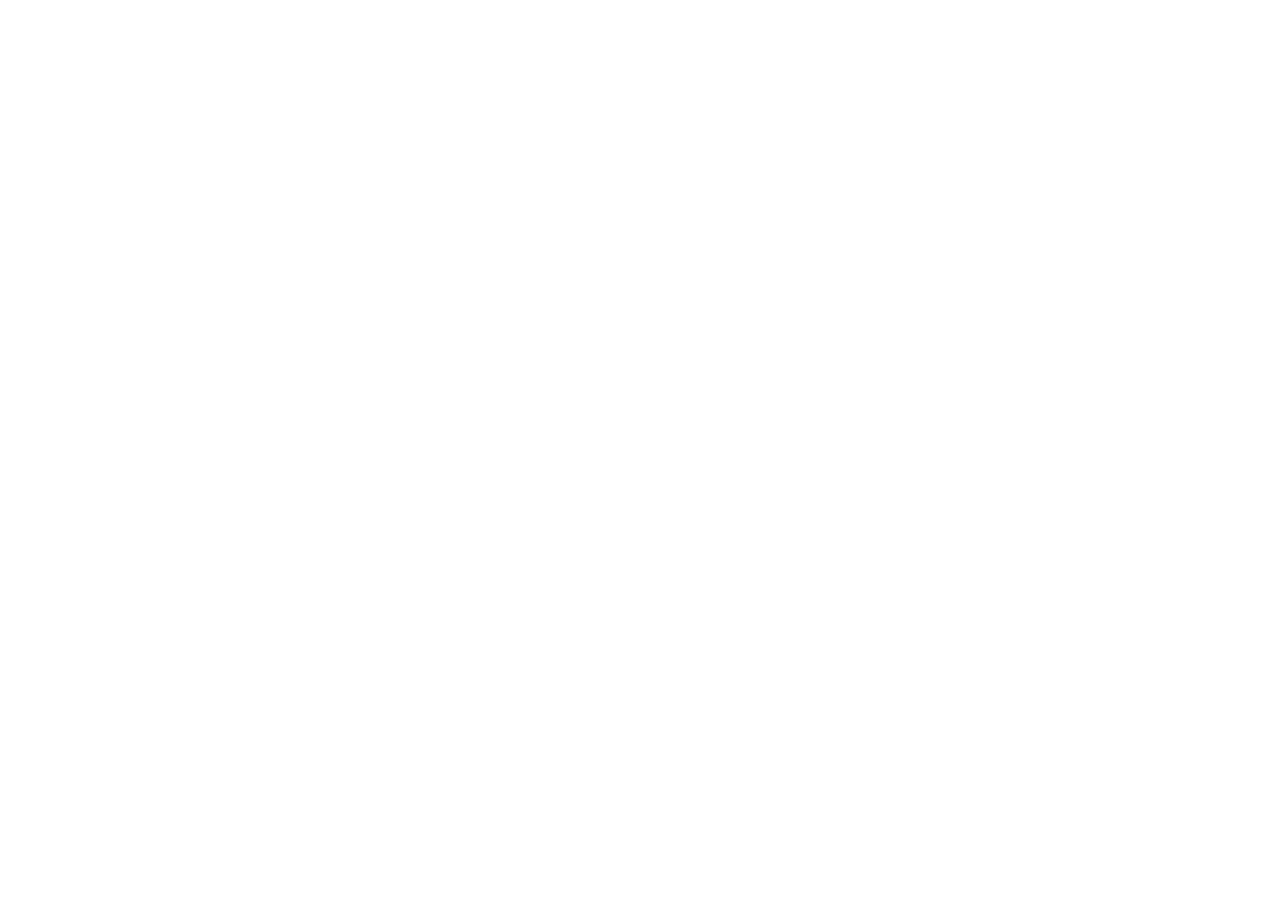
==== pages/signup_page.html @ c993c087 "so far so good" ====
<!DOCTYPE html>
<html lang="en">
<head>
    <meta charset="UTF-8">
    <meta http-equiv="X-UA-Compatible" content="IE=edge">
    <meta name="viewport" content="width=device-width, initial-scale=1.0">
    <title>Signup Page</title>
    <link rel="stylesheet" href="/styles/signup_page.css">
</head>
<body>

</body>
</html>
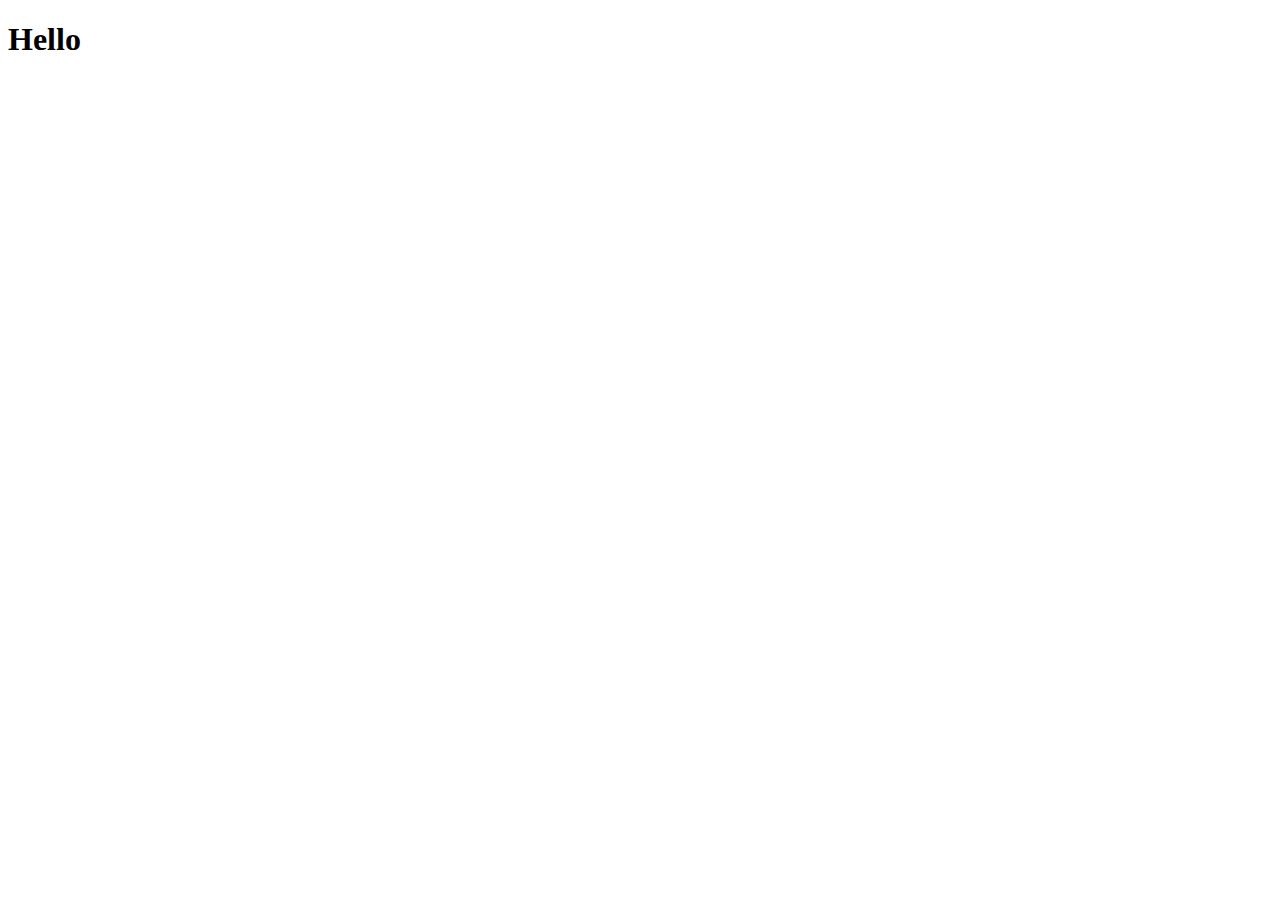
==== commit d09db63e: "gtg" ====
--- a/pages/signup_page.html
+++ b/pages/signup_page.html
@@ -8,6 +8,6 @@
     <link rel="stylesheet" href="/styles/signup_page.css">
 </head>
 <body>
-
+<h1>Hello</h1>
 </body>
 </html>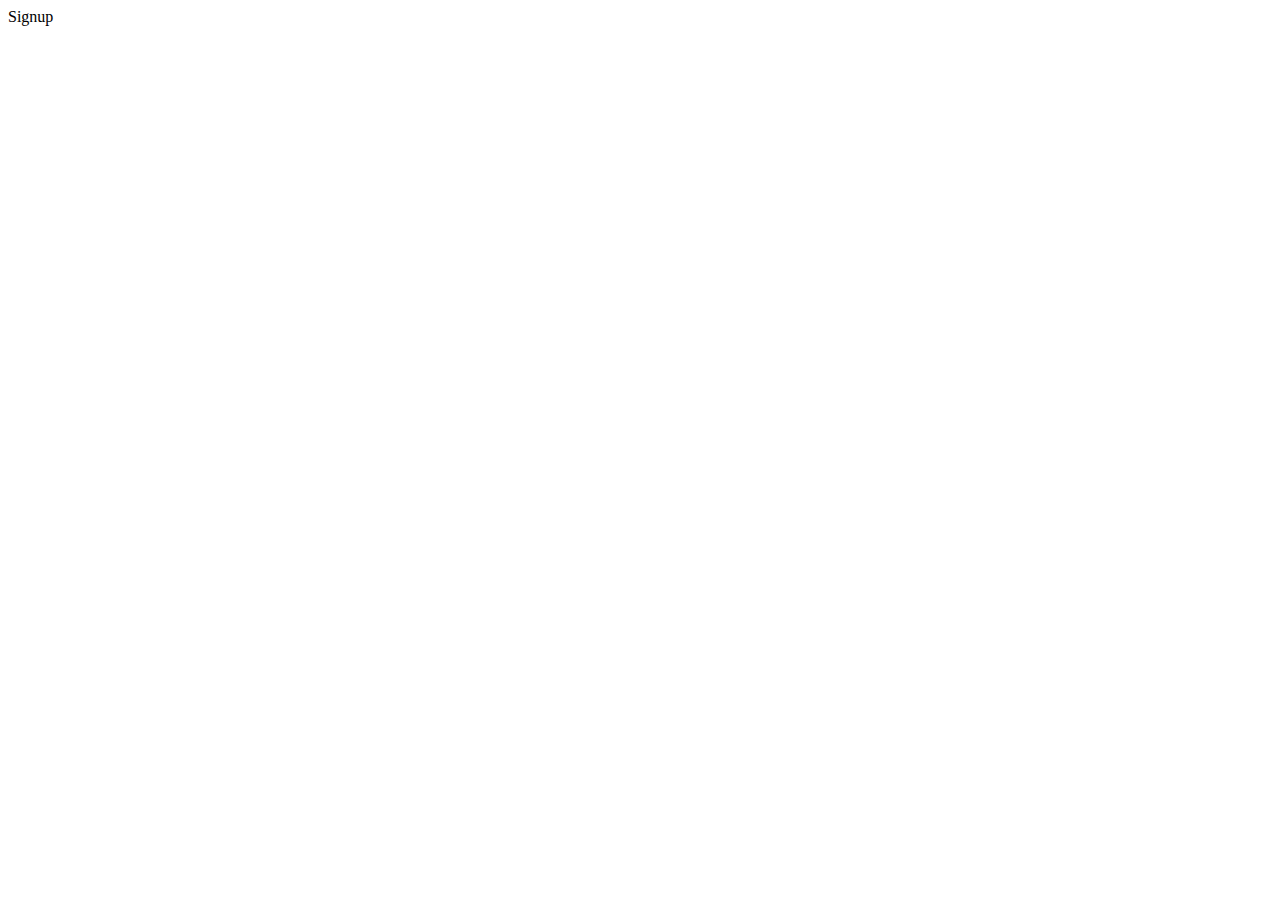
==== commit a8717401: "remaking the signup page" ====
--- a/pages/signup_page.html
+++ b/pages/signup_page.html
@@ -1,5 +1,6 @@
 <!DOCTYPE html>
 <html lang="en">
+
 <head>
     <meta charset="UTF-8">
     <meta http-equiv="X-UA-Compatible" content="IE=edge">
@@ -7,7 +8,15 @@
     <title>Signup Page</title>
     <link rel="stylesheet" href="/styles/signup_page.css">
 </head>
+
 <body>
-<h1>Hello</h1>
+    <div class="container">
+        <div class="title">Signup</div>
+        <form action="#">
+            <div class></divclass>
+        </form>
+
+    </div>
 </body>
+
 </html>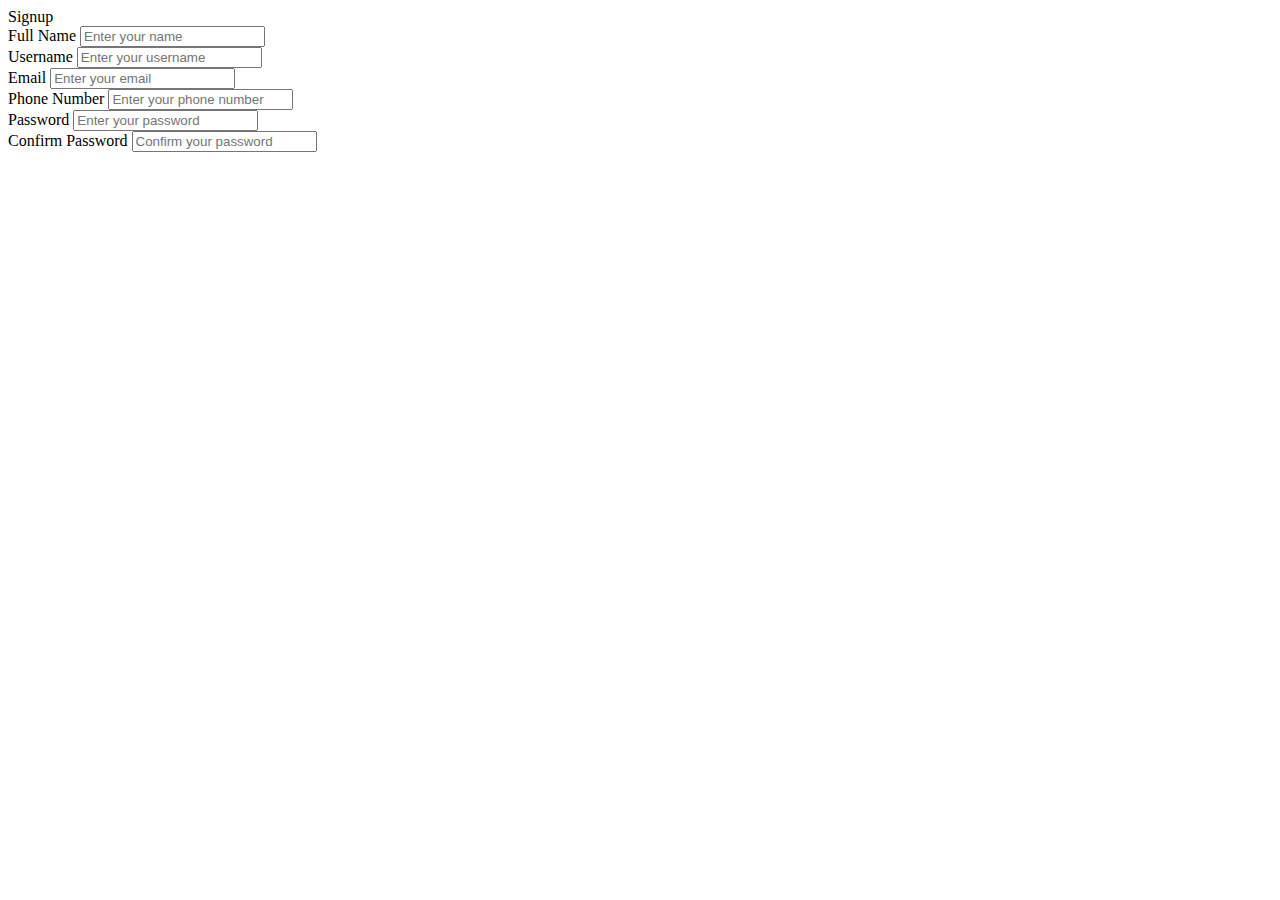
==== commit c2d0c7f7: "remake" ====
--- a/pages/signup_page.html
+++ b/pages/signup_page.html
@@ -13,9 +13,33 @@
     <div class="container">
         <div class="title">Signup</div>
         <form action="#">
-            <div class></divclass>
+            <div class="user-details">
+                <div class="input-box">
+                    <span class="details">Full Name</span>
+                    <input type="text" placeholder="Enter your name" required>
+                </div>
+                <div class="input-box">
+                    <span class="details">Username</span>
+                    <input type="text" placeholder="Enter your username" required>
+                </div>
+                <div class="input-box">
+                    <span class="details">Email</span>
+                    <input type="text" placeholder="Enter your email" required>
+                </div>
+                <div class="input-box">
+                    <span class="details">Phone Number</span>
+                    <input type="text" placeholder="Enter your phone number" required>
+                </div>
+                <div class="input-box">
+                    <span class="details">Password</span>
+                    <input type="text" placeholder="Enter your password" required>
+                </div>
+                <div class="input-box">
+                    <span class="details">Confirm Password</span>
+                    <input type="text" placeholder="Confirm your password" required>
+                </div>
+            </div>
         </form>
-
     </div>
 </body>
 
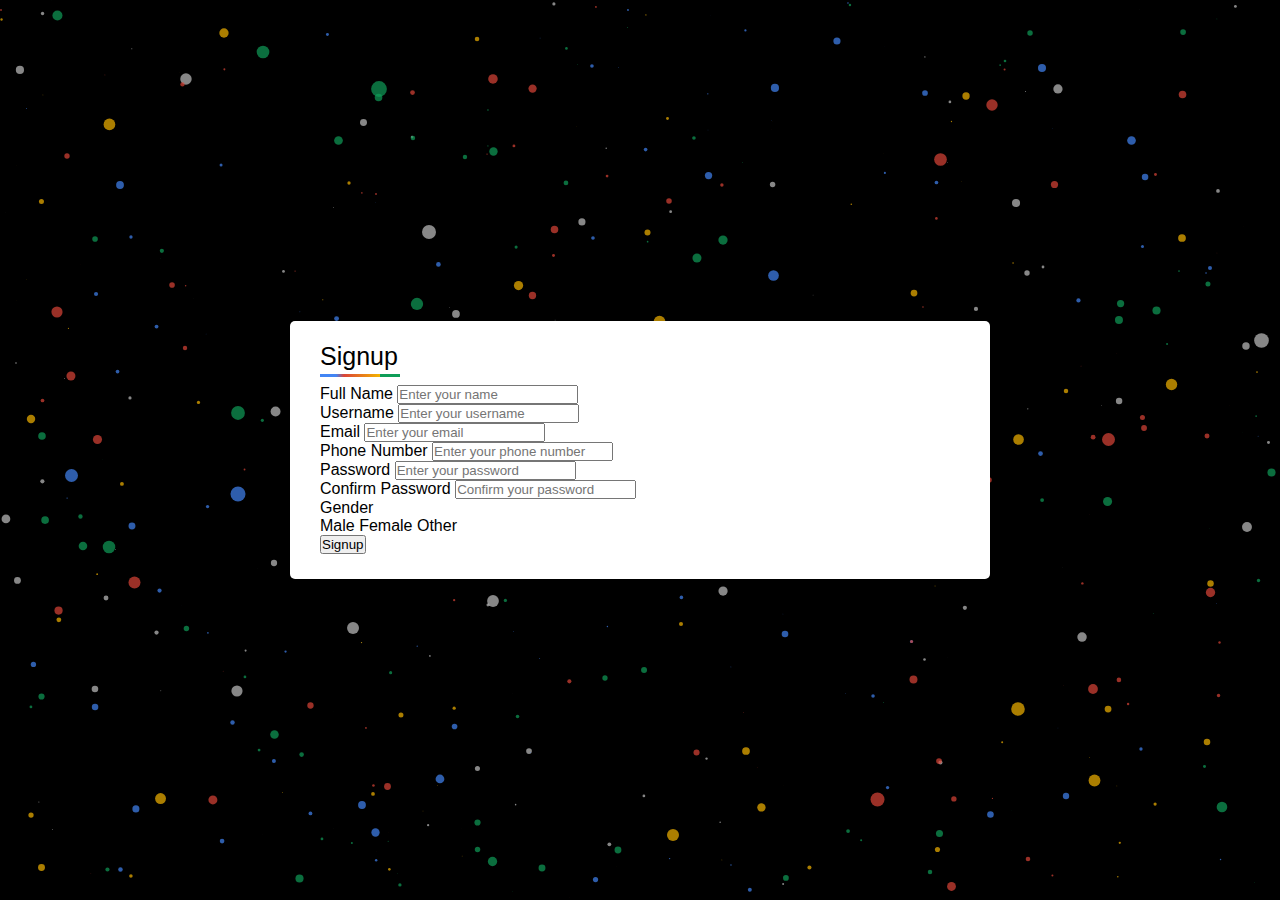
==== commit 85a44df8: "adding styles" ====
--- a/pages/signup_page.html
+++ b/pages/signup_page.html
@@ -39,8 +39,29 @@
                     <input type="text" placeholder="Confirm your password" required>
                 </div>
             </div>
+            <div class="gender-details">
+                <span class="gender-title">Gender</span>
+                <div class="category">
+                    <label for="">
+                        <span class="dot one"></span>
+                        <span class="gender">Male</span>
+                    </label>
+                    <label for="">
+                        <span class="dot one"></span>
+                        <span class="gender">Female</span>
+                    </label>
+                    <label for="">
+                        <span class="dot one"></span>
+                        <span class="gender">Other</span>
+                    </label>
+                </div>
+            </div>
+            <div class="button">
+                <input type="submit" value="Signup">
+            </div>
         </form>
     </div>
+    <script src="/script/script.js"></script>
 </body>
 
 </html>--- a/styles/signup_page.css
+++ b/styles/signup_page.css
@@ -0,0 +1,50 @@
+* {
+    margin: 0;
+    padding: 0;
+    box-sizing: border-box;
+    font-family:  -apple-system, BlinkMacSystemFont, 'Segoe UI', Roboto, Oxygen, Ubuntu, Cantarell, 'Open Sans', 'Helvetica Neue', sans-serif;
+}
+
+body {
+    display: flex;
+    height: 100vh;
+    justify-content: center;
+    align-items: center;
+    background: black;
+    color:black;
+    overflow: hidden;
+    padding: 10px;
+}
+
+.ball {
+    position: absolute;
+    border-radius: 100%;
+    opacity: 0.7;
+    z-index: -1;
+}
+
+.container {
+    max-width: 700px;
+    width: 100%;
+    background: white;
+    padding: 25px 30px;
+    border-radius: 5px;
+}
+
+.container .title {
+    font-size: 25px;
+    font-weight: 500;
+    position: relative;
+    bottom: 4px;
+    padding-bottom: 10px;
+}
+
+.container .title::before {
+    content: '';
+    position: absolute;
+    left: 0;
+    bottom: 4px;
+    height: 3px;
+    width: 80px;
+    background: linear-gradient(to right, #4285F4 20%, #DB4437 30%, #F4B400 75%, #0F9D58 20%);
+}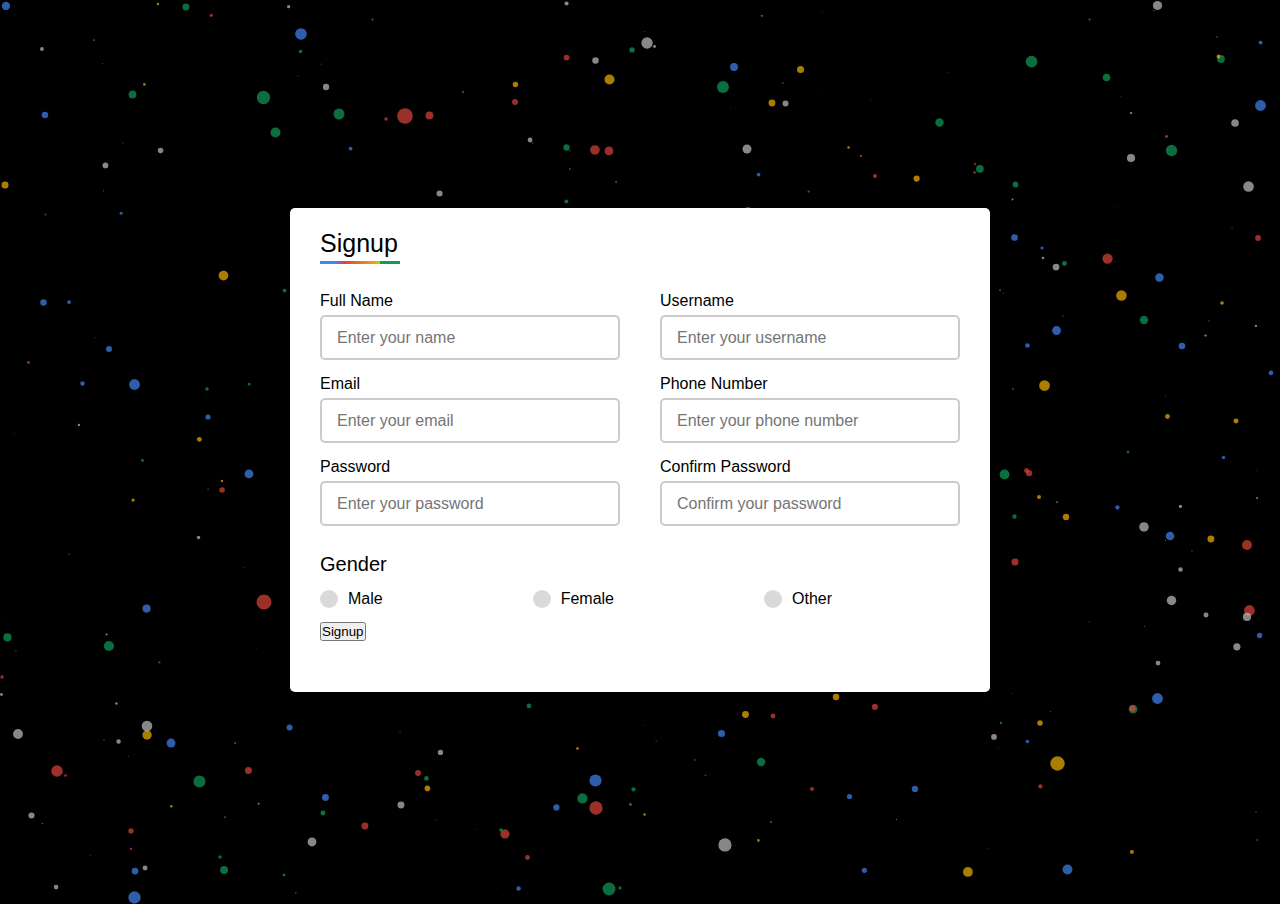
==== commit 61f7c16d: "stying" ====
--- a/pages/signup_page.html
+++ b/pages/signup_page.html
@@ -40,18 +40,21 @@
                 </div>
             </div>
             <div class="gender-details">
+                <input type="radio" name="gender" id="dot-1">
+                <input type="radio" name="gender" id="dot-2">
+                <input type="radio" name="gender" id="dot-3">
                 <span class="gender-title">Gender</span>
                 <div class="category">
-                    <label for="">
+                    <label for="dot-1">
                         <span class="dot one"></span>
                         <span class="gender">Male</span>
                     </label>
-                    <label for="">
-                        <span class="dot one"></span>
+                    <label for="dot-2">
+                        <span class="dot two"></span>
                         <span class="gender">Female</span>
                     </label>
-                    <label for="">
-                        <span class="dot one"></span>
+                    <label for="dot-3">
+                        <span class="dot three"></span>
                         <span class="gender">Other</span>
                     </label>
                 </div>
--- a/styles/signup_page.css
+++ b/styles/signup_page.css
@@ -47,4 +47,83 @@
     height: 3px;
     width: 80px;
     background: linear-gradient(to right, #4285F4 20%, #DB4437 30%, #F4B400 75%, #0F9D58 20%);
-}+}
+
+.container form .user-details {
+    display: flex;
+    flex-wrap: wrap;
+    justify-content: space-between;
+    margin: 20px 0 12px 0;
+}
+
+form .user-details .input-box {
+    margin-bottom: 15px;
+    width: calc(100% / 2 - 20px);
+}
+
+.user-details .input-box .details {
+    display: block;
+    font-weight: 500;
+    margin-bottom: 5px;
+}
+
+.user-details .input-box input {
+    height: 45px;
+    width: 100%;
+    outline: none;
+    border-radius: 5px;
+    border: 1px solid #ccc;
+    padding-left: 15px;
+    font-size: 16px;
+    transition: all .5s ease;
+    border-width:2px;
+
+}
+
+.user-details .input-box input:focus,
+.user-details .input-box input:valid {
+    border-color: #4285F4;
+}
+
+form .gender-details .gender-title {
+ font-size: 20px;
+ font-weight: 500;
+}
+
+form .gender-details .category {
+    display: flex;
+    width: 80%;
+    margin: 14px 0;
+    justify-content: space-between;
+}
+
+.gender-details .category label {
+    display: flex;
+    align-items: center;
+}
+
+.gender-details .category .dot {
+    height: 18px;
+    width: 18px;
+    background: #d9d9d9;
+    border-radius: 50%;
+    margin-right: 10px;
+    border: 5px solid transparent;
+    transition: all .5s ease;
+}
+
+#dot-1:checked ~ .category label .one,
+#dot-2:checked ~ .category label .two,
+#dot-3:checked ~ .category label .three {
+    border-color: #d9d9d9;
+    background: #4285F4;
+}
+
+form input[type="radio"] {
+    display: none;
+}
+
+form .button {
+    height: 45px;
+    margin: 0
+}
